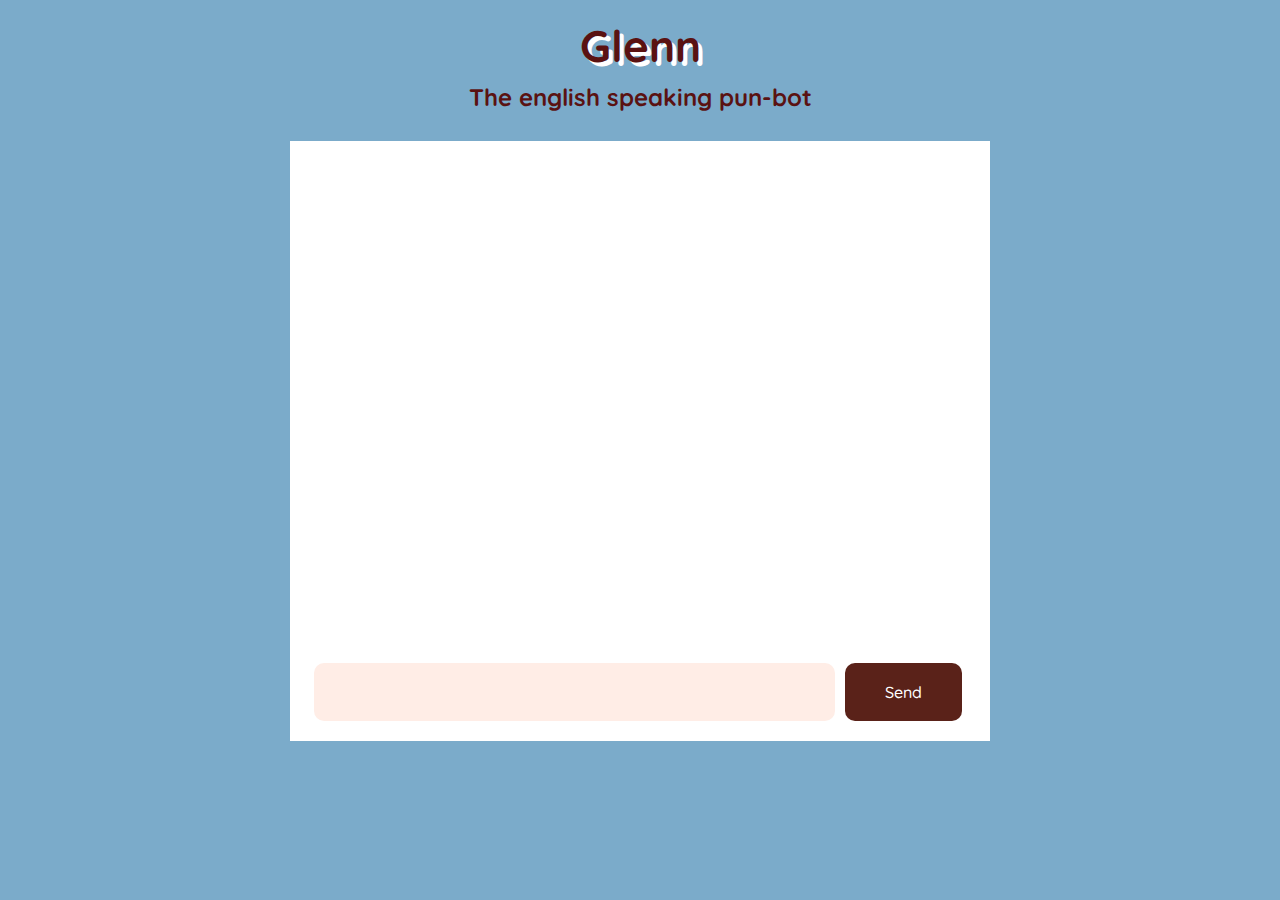
==== code/index.html @ 69144b2e "Merge c1b7a6202a11bdc9776f2d3358e91e9c891ef01c into 628e45aa45f690f10cba6dccef951511fefd9cdb" ====
<!DOCTYPE html>
<html lang="en">

  <head>
    <meta charset="UTF-8" />
    <meta name="viewport" content="width=device-width, initial-scale=1.0" />
    <link rel="stylesheet" href="style.css" />
    <link href="https://fonts.googleapis.com/css2?family=Quicksand:wght@500&display=swap" rel="stylesheet"/>
    <title>Glenn – The pun bot</title>
  </head>

  <body>


    <h1>Glenn</h1>
    <h2>The english speaking pun-bot</h2>
    <main>
      <section class="chat" id="chat"></section>

      <div class="input-wrapper" id="input-wrapper">
        <form id="name-form">
          <input id="name-input" type="text" />
          <button class="send-btn" type="submit">
            Send
          </button>
        </form>
      </div>



    </main>

    <script src="script.js"></script>
  </body>

</html>
---- code/style.css ----
* {
  box-sizing: border-box;
}

body {
  margin: 0;
  padding: 0;
  font-family: 'Quicksand', sans-serif;
  background: #7babca;
}

h1 {
  font-weight: 800;
  font-size: 44px;
  line-height: 34px;
  color: rgb(90, 18, 18);
  text-align: center;
  text-shadow: 4px 4px rgb(255, 255, 255);

}

h2 {
  font-weight: bold;
  font-size: 24px;
  line-height: 8px;
  color: rgb(90, 18, 18);
  text-align: center;
  margin-bottom: 40px;
}

p {
  font-size: 16px;
  font-weight: 600;
  line-height: 24px;
  margin: 0;
  
}

button {
  background-color: #5a2219;
  color: white;
  border: none;
  border-radius: 10px 10px 10px 10px;
  padding: 16px 40px;
  margin-right: 4px;
  font-size: 16px;
  line-height: 26px;
  font-family: 'Quicksand';
  font-weight: 500;
  cursor: pointer;
  transition: all 0.3s ease;
}

button:hover {
  opacity: 0.9;
  transition: all 0.2s ease;
}

input {
  box-sizing: border-box;
  border: 2px;
  border-color: #4e1000;
  border-radius: 10px 10px 10px 10px;
  background: #ffede6;
  color: #000000;
  padding: 16px;
  font-size: 16px;
  font-family: 'Quicksand';
  font-weight: 600;
  line-height: 26px;
  flex: 1;
  margin-right: 10px
}

main {
  margin: 0 auto;
  width: 100%;
  max-width: 700px;
  height: 600px;
  border-radius: 0px;
  background: rgb(255, 255, 255);
  padding: 20px 24px;
  padding-top: 0;
  box-sizing: border-box;
  display: flex;
  flex-direction: column;
}

.chat {
  flex: 1;
  display: flex;
  justify-content: flex-start;
  overflow: scroll;
  flex-direction: column;
  padding-bottom: 16px;
}

.bot-msg {
  display: flex;
  margin: 16px 8px 0 0;
  flex-shrink: 0;
}

.user-msg {
  display: flex;
  justify-content: flex-end;
  margin: 16px 0 0 8px;
  flex-shrink: 0;
}

.bot-msg img,
.user-msg img {
  width: 60px;
  height: 60px;
}

.bubble {
  background: #ffede6;
  font-weight: 600;
  font-size: 10px;
  line-height: 26px;
  padding: 16px 24px;
  color: #4e1000;
  max-width: 40%;
}

.bot-bubble {
  border-radius: 0px 26px 26px 26px;
  margin-left: 8px;
}

.user-bubble {
  border-radius: 26px 0 26px 26px;
  margin-right: 8px;
}

.input-wrapper {
  display: flex;
  justify-content: center;
}

.input-wrapper form {
  width: 100%;
  display: flex;
}
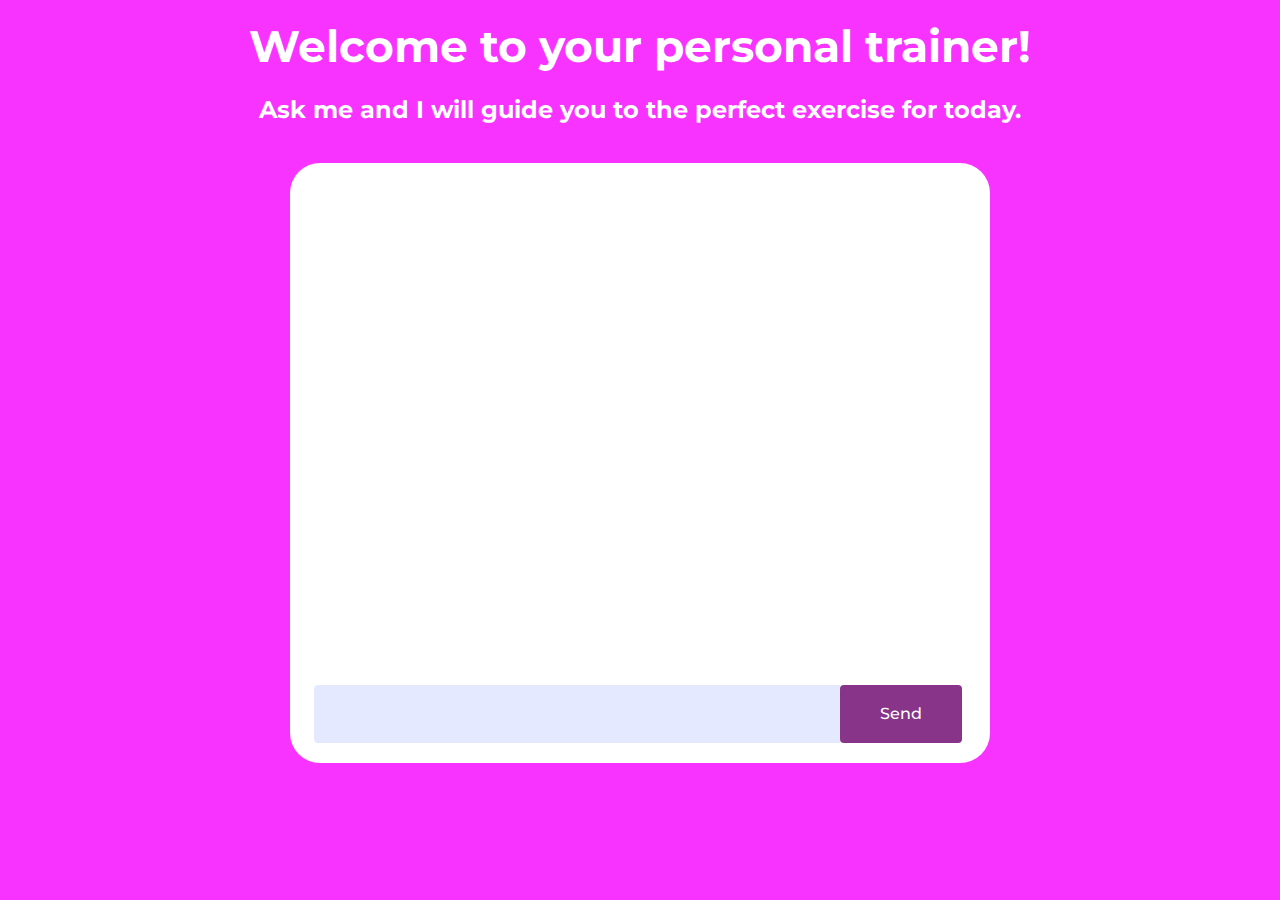
==== commit 52be56fe: "Merge d166c3d6d5075a2f038d731f62e285ec0ac84333 into 628e45aa45f690f10cba6dccef951511fefd9cdb" ====
--- a/code/index.html
+++ b/code/index.html
@@ -5,15 +5,15 @@
     <meta charset="UTF-8" />
     <meta name="viewport" content="width=device-width, initial-scale=1.0" />
     <link rel="stylesheet" href="style.css" />
-    <link href="https://fonts.googleapis.com/css2?family=Quicksand:wght@500&display=swap" rel="stylesheet"/>
-    <title>Glenn – The pun bot</title>
+    <link
+      href="https://fonts.googleapis.com/css2?family=Montserrat:ital,wght@0,100;0,200;0,300;0,400;0,500;0,600;0,700;0,800;0,900;1,100;1,200;1,300;1,400;1,500;1,600;1,700;1,800;1,900&display=swap"
+      rel="stylesheet" />
+    <title>Chat Bot</title>
   </head>
 
   <body>
-
-
-    <h1>Glenn</h1>
-    <h2>The english speaking pun-bot</h2>
+    <h1>Welcome to your personal trainer!</h1>
+    <h2>Ask me and I will guide you to the perfect exercise for today.</h2>
     <main>
       <section class="chat" id="chat"></section>
 
@@ -25,9 +25,6 @@
           </button>
         </form>
       </div>
-
-
-
     </main>
 
     <script src="script.js"></script>
--- a/code/style.css
+++ b/code/style.css
@@ -5,71 +5,46 @@
 body {
   margin: 0;
   padding: 0;
-  font-family: 'Quicksand', sans-serif;
-  background: #7babca;
+  font-family: 'Montserrat', sans-serif;
+  background: #F933FF;
 }
 
-h1 {
-  font-weight: 800;
+h3,h1 {
+  font-weight: bold;
   font-size: 44px;
   line-height: 34px;
-  color: rgb(90, 18, 18);
+  color: #fff;
   text-align: center;
-  text-shadow: 4px 4px rgb(255, 255, 255);
-
 }
 
 h2 {
   font-weight: bold;
   font-size: 24px;
-  line-height: 8px;
-  color: rgb(90, 18, 18);
+  line-height: 34px;
+  color: #fff;
   text-align: center;
-  margin-bottom: 40px;
+  margin-bottom: 36px;
 }
 
 p {
-  font-size: 16px;
+  font-size: 18px;
   font-weight: 600;
-  line-height: 24px;
+  line-height: 28px;
   margin: 0;
-  
 }
 
-button {
-  background-color: #5a2219;
-  color: white;
-  border: none;
-  border-radius: 10px 10px 10px 10px;
-  padding: 16px 40px;
-  margin-right: 4px;
-  font-size: 16px;
-  line-height: 26px;
-  font-family: 'Quicksand';
-  font-weight: 500;
-  cursor: pointer;
-  transition: all 0.3s ease;
-}
-
-button:hover {
-  opacity: 0.9;
-  transition: all 0.2s ease;
-}
-
-input {
+select,input {
   box-sizing: border-box;
-  border: 2px;
-  border-color: #4e1000;
-  border-radius: 10px 10px 10px 10px;
-  background: #ffede6;
-  color: #000000;
+  border: #343C89;
+  border-radius: 4px 0 0 4px;
+  background: #e5e9ff;
+  color: #873489;
   padding: 16px;
   font-size: 16px;
-  font-family: 'Quicksand';
+  font-family: 'Montserrat';
   font-weight: 600;
   line-height: 26px;
   flex: 1;
-  margin-right: 10px
 }
 
 main {
@@ -77,8 +52,8 @@
   width: 100%;
   max-width: 700px;
   height: 600px;
-  border-radius: 0px;
-  background: rgb(255, 255, 255);
+  border-radius: 30px;
+  background: #fff;
   padding: 20px 24px;
   padding-top: 0;
   box-sizing: border-box;
@@ -115,12 +90,12 @@
 }
 
 .bubble {
-  background: #ffede6;
+  background: #e5e9ff;
   font-weight: 600;
-  font-size: 10px;
+  font-size: 16px;
   line-height: 26px;
   padding: 16px 24px;
-  color: #4e1000;
+  color: #873489;
   max-width: 40%;
 }
 
@@ -144,3 +119,22 @@
   display: flex;
 }
 
+button {
+  background-color: #873489;
+  color: white;
+  border: none;
+  border-radius: 4px;
+  padding: 16px 40px;
+  margin-right: 4px;
+  font-size: 16px;
+  line-height: 26px;
+  font-family: 'Montserrat';
+  font-weight: 500;
+  cursor: pointer;
+  transition: all 0.3s ease;
+}
+
+button:hover {
+  opacity: 0.9;
+  transition: all 0.2s ease;
+}
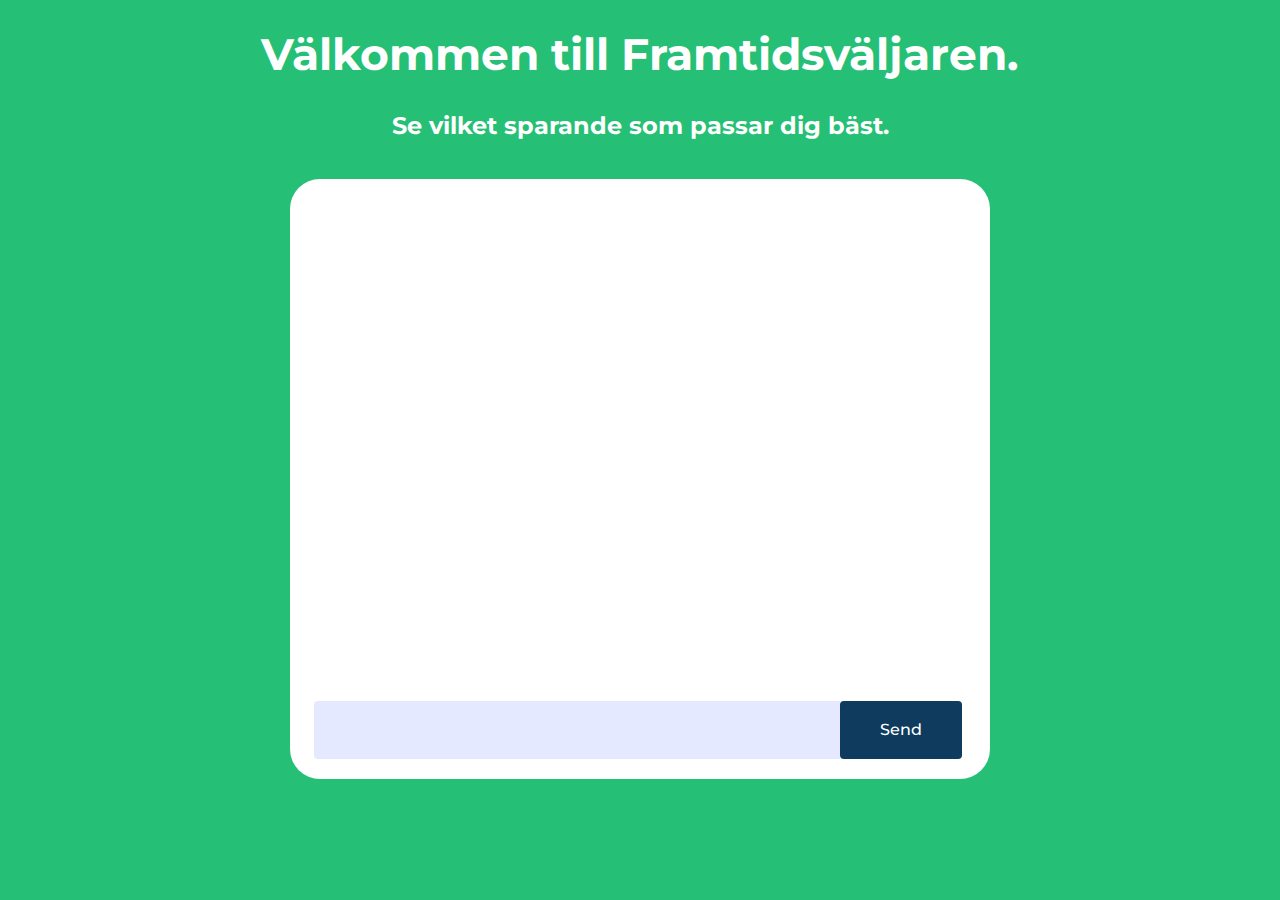
==== commit 06d54707: "Merge c5a0e36d161db179434e9c309f76dd2cd9db6b56 into 628e45aa45f690f10cba6dccef951511fefd9cdb" ====
--- a/code/index.html
+++ b/code/index.html
@@ -12,8 +12,8 @@
   </head>
 
   <body>
-    <h1>Welcome to your personal trainer!</h1>
-    <h2>Ask me and I will guide you to the perfect exercise for today.</h2>
+    <h1>Välkommen till Framtidsväljaren.</h1>
+    <h2>Se vilket sparande som passar dig bäst.</h2>
     <main>
       <section class="chat" id="chat"></section>
 
--- a/code/style.css
+++ b/code/style.css
@@ -6,13 +6,13 @@
   margin: 0;
   padding: 0;
   font-family: 'Montserrat', sans-serif;
-  background: #F933FF;
+  background: #26bf76;
 }
 
-h3,h1 {
+h1 {
   font-weight: bold;
   font-size: 44px;
-  line-height: 34px;
+  line-height: 50px;
   color: #fff;
   text-align: center;
 }
@@ -33,12 +33,12 @@
   margin: 0;
 }
 
-select,input {
+input {
   box-sizing: border-box;
-  border: #343C89;
+  border: none;
   border-radius: 4px 0 0 4px;
   background: #e5e9ff;
-  color: #873489;
+  color: #0e3b5e;
   padding: 16px;
   font-size: 16px;
   font-family: 'Montserrat';
@@ -95,7 +95,7 @@
   font-size: 16px;
   line-height: 26px;
   padding: 16px 24px;
-  color: #873489;
+  color: #0e3b5e;
   max-width: 40%;
 }
 
@@ -120,7 +120,7 @@
 }
 
 button {
-  background-color: #873489;
+  background-color: #0e3b5e;
   color: white;
   border: none;
   border-radius: 4px;
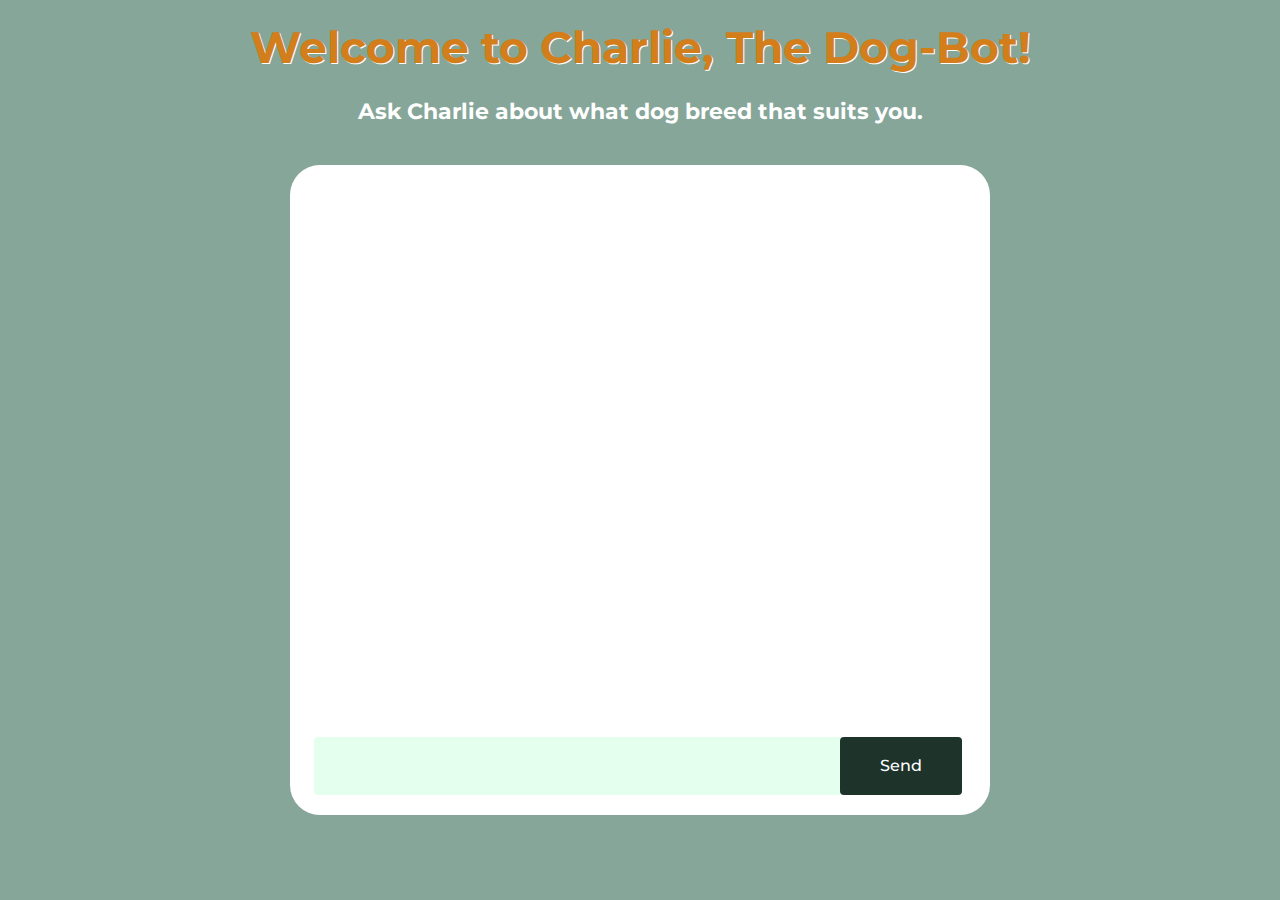
==== commit 6bfc6645: "Faulty previous upload" ====
--- a/code/index.html
+++ b/code/index.html
@@ -8,12 +8,12 @@
     <link
       href="https://fonts.googleapis.com/css2?family=Montserrat:ital,wght@0,100;0,200;0,300;0,400;0,500;0,600;0,700;0,800;0,900;1,100;1,200;1,300;1,400;1,500;1,600;1,700;1,800;1,900&display=swap"
       rel="stylesheet" />
-    <title>Chat Bot</title>
+    <title>Charlie - The Dog-Bot</title>
   </head>
 
   <body>
-    <h1>Välkommen till Framtidsväljaren.</h1>
-    <h2>Se vilket sparande som passar dig bäst.</h2>
+    <h1>Welcome to Charlie, The Dog-Bot!</h1>
+    <h2>Ask Charlie about what dog breed that suits you.</h2>
     <main>
       <section class="chat" id="chat"></section>
 
--- a/code/style.css
+++ b/code/style.css
@@ -6,20 +6,21 @@
   margin: 0;
   padding: 0;
   font-family: 'Montserrat', sans-serif;
-  background: #26bf76;
+  background: #06472e7c;
 }
 
 h1 {
   font-weight: bold;
   font-size: 44px;
-  line-height: 50px;
-  color: #fff;
+  line-height: 36px;
+  color: rgb(211, 125, 27);
   text-align: center;
+  text-shadow: 1px 1px #fff;
 }
 
 h2 {
   font-weight: bold;
-  font-size: 24px;
+  font-size: 22px;
   line-height: 34px;
   color: #fff;
   text-align: center;
@@ -37,8 +38,8 @@
   box-sizing: border-box;
   border: none;
   border-radius: 4px 0 0 4px;
-  background: #e5e9ff;
-  color: #0e3b5e;
+  background: #e5ffef;
+  color: #05060e;
   padding: 16px;
   font-size: 16px;
   font-family: 'Montserrat';
@@ -51,7 +52,7 @@
   margin: 0 auto;
   width: 100%;
   max-width: 700px;
-  height: 600px;
+  height: 650px;
   border-radius: 30px;
   background: #fff;
   padding: 20px 24px;
@@ -90,13 +91,13 @@
 }
 
 .bubble {
-  background: #e5e9ff;
+  background: #e5ffef;
   font-weight: 600;
   font-size: 16px;
   line-height: 26px;
   padding: 16px 24px;
-  color: #0e3b5e;
-  max-width: 40%;
+  color: #05060e;
+  max-width: 60%;
 }
 
 .bot-bubble {
@@ -119,8 +120,8 @@
   display: flex;
 }
 
-button {
-  background-color: #0e3b5e;
+select, button {
+  background-color: #1e332a;
   color: white;
   border: none;
   border-radius: 4px;
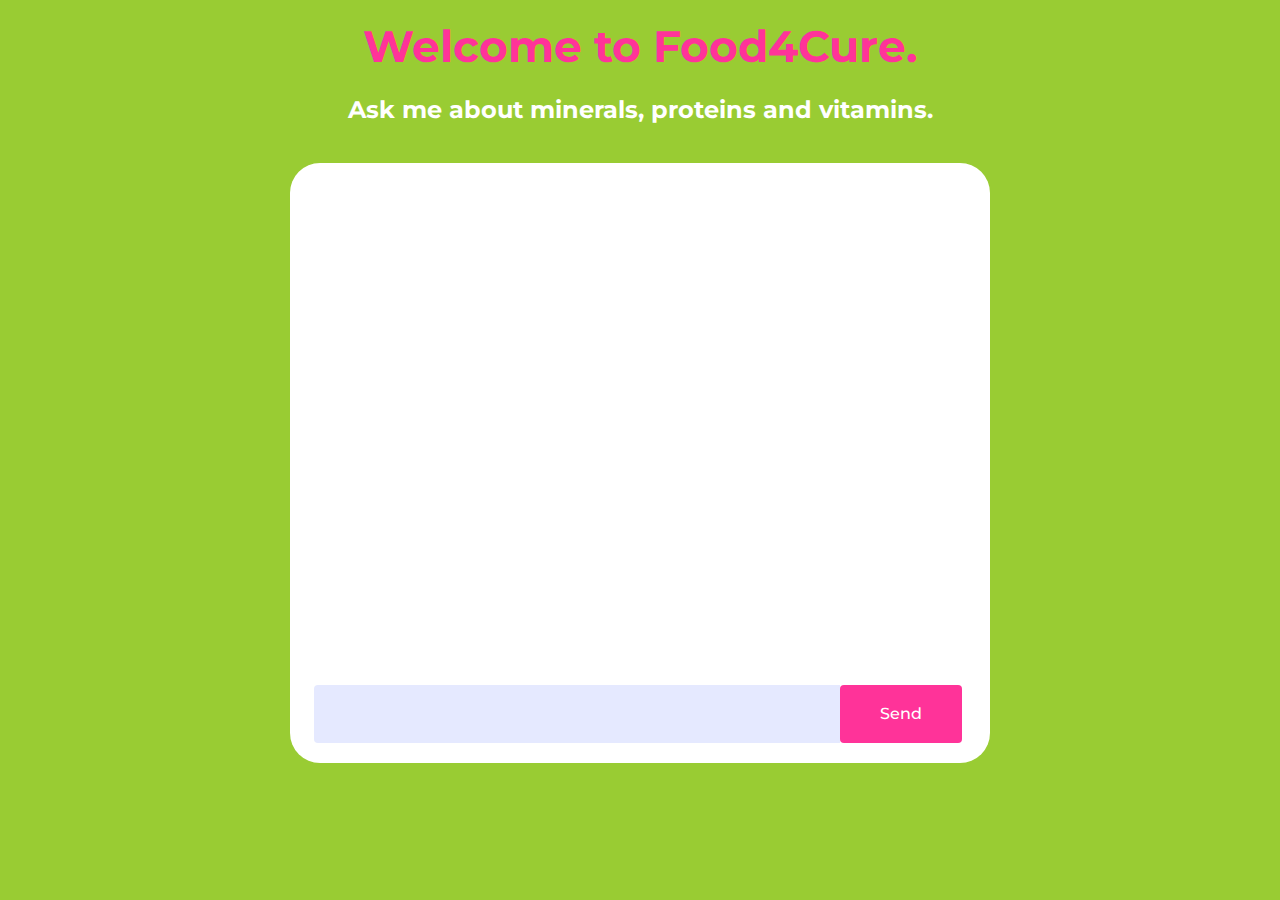
==== commit bf50980b: "Merge 818afaefd6e5345abcb7b64d473803bcf7173dc7 into 628e45aa45f690f10cba6dccef951511fefd9cdb" ====
--- a/code/index.html
+++ b/code/index.html
@@ -8,12 +8,12 @@
     <link
       href="https://fonts.googleapis.com/css2?family=Montserrat:ital,wght@0,100;0,200;0,300;0,400;0,500;0,600;0,700;0,800;0,900;1,100;1,200;1,300;1,400;1,500;1,600;1,700;1,800;1,900&display=swap"
       rel="stylesheet" />
-    <title>Charlie - The Dog-Bot</title>
+    <title>Chat Bot</title>
   </head>
 
   <body>
-    <h1>Welcome to Charlie, The Dog-Bot!</h1>
-    <h2>Ask Charlie about what dog breed that suits you.</h2>
+    <h1>Welcome to Food4Cure.</h1>
+    <h2>Ask me about minerals, proteins and vitamins.</h2>
     <main>
       <section class="chat" id="chat"></section>
 
--- a/code/style.css
+++ b/code/style.css
@@ -6,21 +6,20 @@
   margin: 0;
   padding: 0;
   font-family: 'Montserrat', sans-serif;
-  background: #06472e7c;
+  background: #99cc33;
 }
 
 h1 {
   font-weight: bold;
   font-size: 44px;
-  line-height: 36px;
-  color: rgb(211, 125, 27);
+  line-height: 34px;
+  color: #ff3399;
   text-align: center;
-  text-shadow: 1px 1px #fff;
 }
 
 h2 {
   font-weight: bold;
-  font-size: 22px;
+  font-size: 24px;
   line-height: 34px;
   color: #fff;
   text-align: center;
@@ -38,8 +37,8 @@
   box-sizing: border-box;
   border: none;
   border-radius: 4px 0 0 4px;
-  background: #e5ffef;
-  color: #05060e;
+  background: #e5e9ff;
+  color: #bc19fc;
   padding: 16px;
   font-size: 16px;
   font-family: 'Montserrat';
@@ -52,7 +51,7 @@
   margin: 0 auto;
   width: 100%;
   max-width: 700px;
-  height: 650px;
+  height: 600px;
   border-radius: 30px;
   background: #fff;
   padding: 20px 24px;
@@ -91,13 +90,13 @@
 }
 
 .bubble {
-  background: #e5ffef;
+  background: #e5e9ff;
   font-weight: 600;
   font-size: 16px;
   line-height: 26px;
   padding: 16px 24px;
-  color: #05060e;
-  max-width: 60%;
+  color: #fc5019;
+  max-width: 40%;
 }
 
 .bot-bubble {
@@ -120,8 +119,8 @@
   display: flex;
 }
 
-select, button {
-  background-color: #1e332a;
+button {
+  background-color: #ff3399;
   color: white;
   border: none;
   border-radius: 4px;
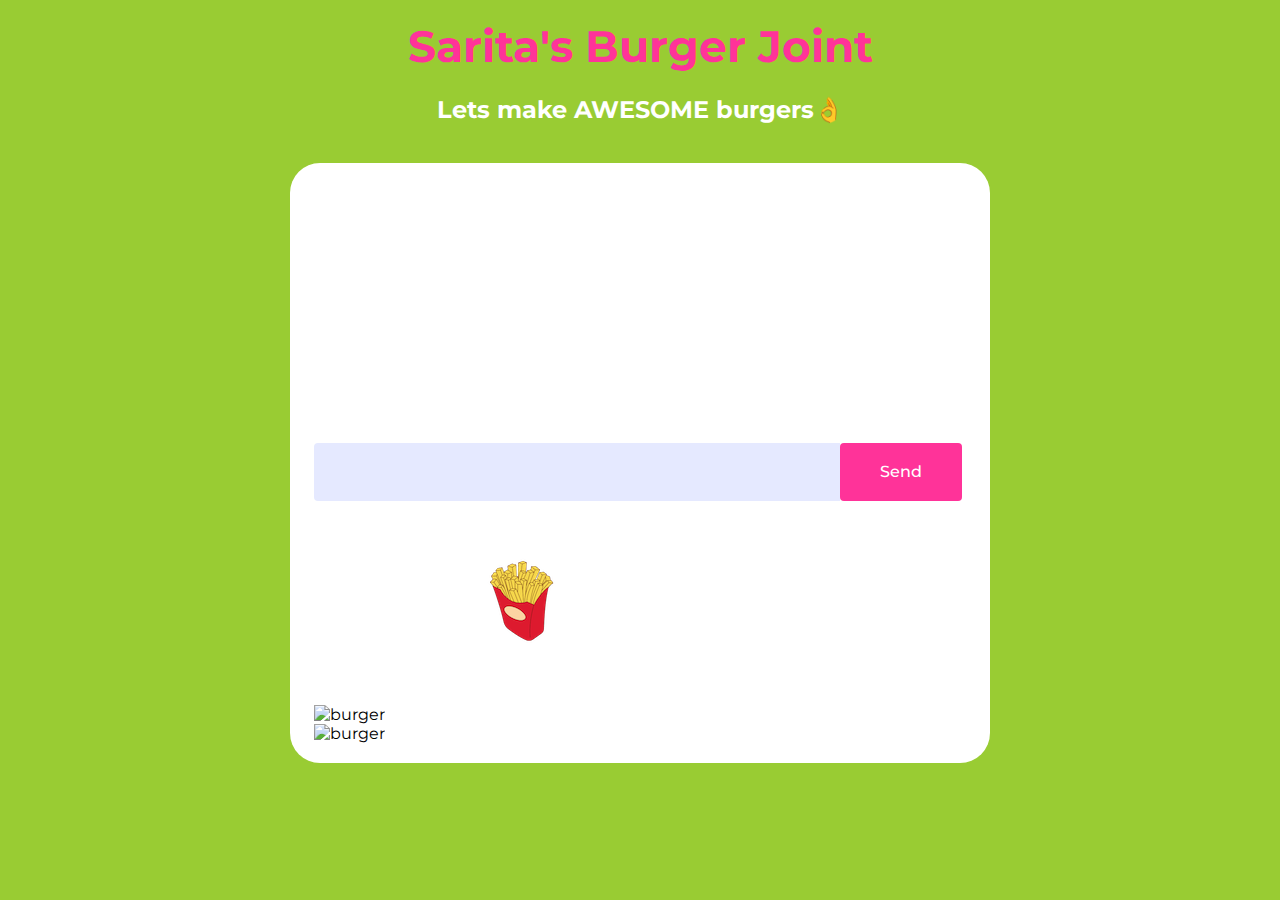
==== commit 3ba6e33f: "changes" ====
--- a/code/index.html
+++ b/code/index.html
@@ -10,13 +10,12 @@
       rel="stylesheet" />
     <title>Chat Bot</title>
   </head>
-
   <body>
-    <h1>Welcome to Food4Cure.</h1>
-    <h2>Ask me about minerals, proteins and vitamins.</h2>
-    <main>
+    <h1>Sarita's Burger Joint</h1>
+    <h2>Lets make AWESOME burgers👌</h2>
+<main>
       <section class="chat" id="chat"></section>
-
+      
       <div class="input-wrapper" id="input-wrapper">
         <form id="name-form">
           <input id="name-input" type="text" />
@@ -25,8 +24,18 @@
           </button>
         </form>
       </div>
-    </main>
+<div class="fries1">
+        <img src="fries1.png" alt="">
+</div>
 
+<div class="burger1">
+    <img src="burger1.png" alt="burger">
+</div>
+
+<div class="burger2">
+  <img src="burger1.png" alt="burger">
+</div>
+</main>
     <script src="script.js"></script>
   </body>
 
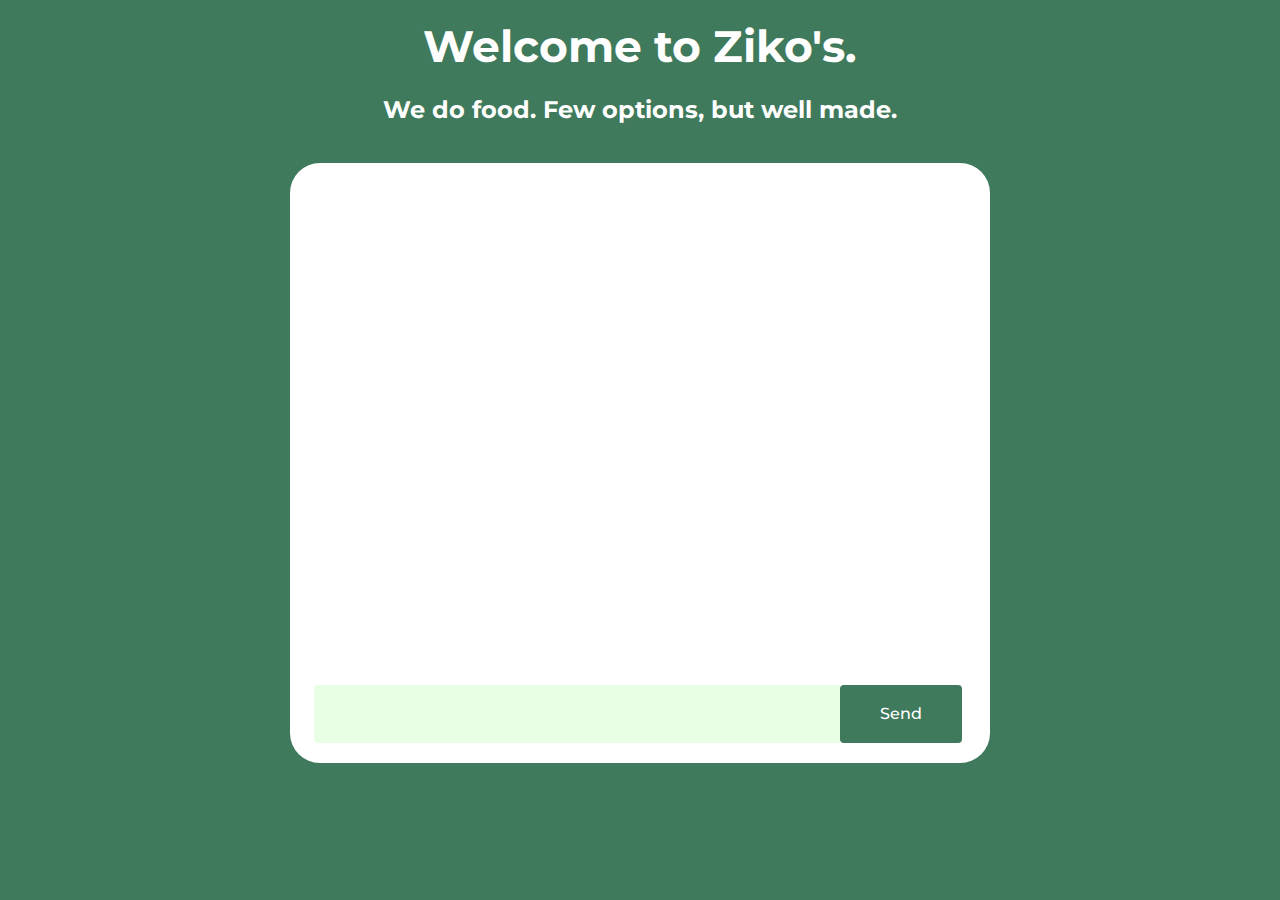
==== commit 2e0b5566: "Merge 28f8464c5c3d37cd0077bdad8902ff4c0b2d1912 into 628e45aa45f690f10cba6dccef951511fefd9cdb" ====
--- a/code/index.html
+++ b/code/index.html
@@ -8,14 +8,15 @@
     <link
       href="https://fonts.googleapis.com/css2?family=Montserrat:ital,wght@0,100;0,200;0,300;0,400;0,500;0,600;0,700;0,800;0,900;1,100;1,200;1,300;1,400;1,500;1,600;1,700;1,800;1,900&display=swap"
       rel="stylesheet" />
-    <title>Chat Bot</title>
+    <title>Ziko's joint. Pizza, pasta, salad. Very tasty!</title>
   </head>
+
   <body>
-    <h1>Sarita's Burger Joint</h1>
-    <h2>Lets make AWESOME burgers👌</h2>
-<main>
+    <h1>Welcome to Ziko's.</h1>
+    <h2>We do food. Few options, but well made.</h2>
+    <main>
       <section class="chat" id="chat"></section>
-      
+
       <div class="input-wrapper" id="input-wrapper">
         <form id="name-form">
           <input id="name-input" type="text" />
@@ -24,19 +25,9 @@
           </button>
         </form>
       </div>
-<div class="fries1">
-        <img src="fries1.png" alt="">
-</div>
+    </main>
 
-<div class="burger1">
-    <img src="burger1.png" alt="burger">
-</div>
-
-<div class="burger2">
-  <img src="burger1.png" alt="burger">
-</div>
-</main>
     <script src="script.js"></script>
   </body>
 
-</html>
+</html>--- a/code/style.css
+++ b/code/style.css
@@ -6,14 +6,14 @@
   margin: 0;
   padding: 0;
   font-family: 'Montserrat', sans-serif;
-  background: #99cc33;
+  background: #3f7a5d;
 }
 
 h1 {
   font-weight: bold;
   font-size: 44px;
   line-height: 34px;
-  color: #ff3399;
+  color: #fff;
   text-align: center;
 }
 
@@ -37,8 +37,8 @@
   box-sizing: border-box;
   border: none;
   border-radius: 4px 0 0 4px;
-  background: #e5e9ff;
-  color: #bc19fc;
+  background: #e7ffe5;
+  color: #3f7a5d;
   padding: 16px;
   font-size: 16px;
   font-family: 'Montserrat';
@@ -68,6 +68,12 @@
   overflow: scroll;
   flex-direction: column;
   padding-bottom: 16px;
+  scrollbar-width: none;
+  -ms-overflow-style: none;
+}
+
+.chat::-webkit-scrollbar {
+  width: 0px;
 }
 
 .bot-msg {
@@ -90,13 +96,13 @@
 }
 
 .bubble {
-  background: #e5e9ff;
+  background: #e7ffe5;
   font-weight: 600;
   font-size: 16px;
   line-height: 26px;
   padding: 16px 24px;
-  color: #fc5019;
-  max-width: 40%;
+  color: #3f7a5d;
+  max-width: 60%;
 }
 
 .bot-bubble {
@@ -120,7 +126,7 @@
 }
 
 button {
-  background-color: #ff3399;
+  background-color: #3f7a5d;
   color: white;
   border: none;
   border-radius: 4px;
@@ -138,3 +144,49 @@
   opacity: 0.9;
   transition: all 0.2s ease;
 }
+
+select {
+	display: block;
+	font-size: 16px;
+	font-family: sans-serif;
+	font-weight: 700;
+	color: #444;
+	line-height: 1.3;
+	padding: .6em 1.4em .5em .8em;
+	width: 100%;
+	max-width: 100%;
+	box-sizing: border-box;
+	margin: 0;
+	border: 1px solid #aaa;
+	box-shadow: 0 1px 0 1px rgba(0,0,0,.04);
+	border-radius: .5em;
+	-moz-appearance: none;
+	-webkit-appearance: none;
+	appearance: none;
+	background-color: #fff;
+	background-image: url('data:image/svg+xml;charset=US-ASCII,%3Csvg%20xmlns%3D%22http%3A%2F%2Fwww.w3.org%2F2000%2Fsvg%22%20width%3D%22292.4%22%20height%3D%22292.4%22%3E%3Cpath%20fill%3D%22%23007CB2%22%20d%3D%22M287%2069.4a17.6%2017.6%200%200%200-13-5.4H18.4c-5%200-9.3%201.8-12.9%205.4A17.6%2017.6%200%200%200%200%2082.2c0%205%201.8%209.3%205.4%2012.9l128%20127.9c3.6%203.6%207.8%205.4%2012.8%205.4s9.2-1.8%2012.8-5.4L287%2095c3.5-3.5%205.4-7.8%205.4-12.8%200-5-1.9-9.2-5.5-12.8z%22%2F%3E%3C%2Fsvg%3E'),
+	  linear-gradient(to bottom, #ffffff 0%,#e5e5e5 100%);
+	background-repeat: no-repeat, repeat;
+	background-position: right .7em top 50%, 0 0;
+	background-size: .65em auto, 100%;
+}
+
+select::-ms-expand {
+	display: none;
+}
+
+select:hover {
+	border-color: #888;
+}
+
+select:focus {
+	border-color: #aaa;
+	box-shadow: 0 0 1px 3px rgba(59, 153, 252, .7);
+	box-shadow: 0 0 0 3px -moz-mac-focusring;
+	color: #222;
+	outline: none;
+}
+
+select option {
+	font-weight:normal;
+}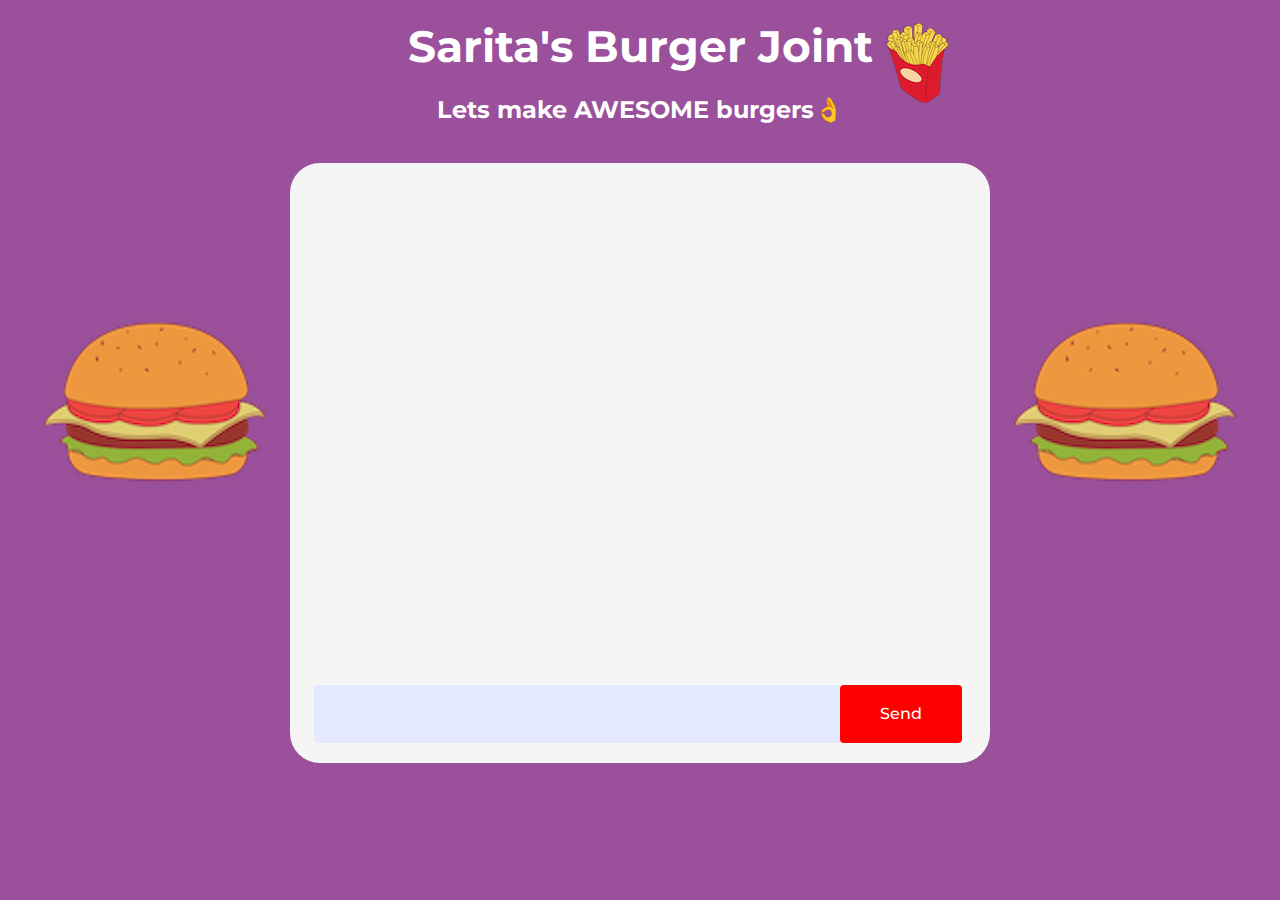
==== commit 2345c168: "Merge 771d376154910c1da23586ef6427ea520f24b352 into 628e45aa45f690f10cba6dccef951511fefd9cdb" ====
--- a/code/index.html
+++ b/code/index.html
@@ -8,15 +8,14 @@
     <link
       href="https://fonts.googleapis.com/css2?family=Montserrat:ital,wght@0,100;0,200;0,300;0,400;0,500;0,600;0,700;0,800;0,900;1,100;1,200;1,300;1,400;1,500;1,600;1,700;1,800;1,900&display=swap"
       rel="stylesheet" />
-    <title>Ziko's joint. Pizza, pasta, salad. Very tasty!</title>
+    <title>Chat Bot</title>
   </head>
-
   <body>
-    <h1>Welcome to Ziko's.</h1>
-    <h2>We do food. Few options, but well made.</h2>
-    <main>
+    <h1>Sarita's Burger Joint</h1>
+    <h2>Lets make AWESOME burgers👌</h2>
+<main>
       <section class="chat" id="chat"></section>
-
+      
       <div class="input-wrapper" id="input-wrapper">
         <form id="name-form">
           <input id="name-input" type="text" />
@@ -25,9 +24,19 @@
           </button>
         </form>
       </div>
-    </main>
+<div class="fries1">
+        <img src="fries1.png" alt="">
+</div>
 
+<div class="burger1">
+    <img src="burger1.png" alt="burger">
+</div>
+
+<div class="burger2">
+  <img src="burger1.png" alt="burger">
+</div>
+</main>
     <script src="script.js"></script>
   </body>
 
-</html>+</html>
--- a/code/style.css
+++ b/code/style.css
@@ -6,8 +6,9 @@
   margin: 0;
   padding: 0;
   font-family: 'Montserrat', sans-serif;
-  background: #3f7a5d;
-}
+  background: rgb(154, 80, 154);
+ }
+ 
 
 h1 {
   font-weight: bold;
@@ -37,8 +38,8 @@
   box-sizing: border-box;
   border: none;
   border-radius: 4px 0 0 4px;
-  background: #e7ffe5;
-  color: #3f7a5d;
+  background: #e5e9ff;
+  color: #0026ff;
   padding: 16px;
   font-size: 16px;
   font-family: 'Montserrat';
@@ -53,12 +54,13 @@
   max-width: 700px;
   height: 600px;
   border-radius: 30px;
-  background: #fff;
+  background: #F5F5F5;
   padding: 20px 24px;
   padding-top: 0;
   box-sizing: border-box;
   display: flex;
   flex-direction: column;
+  position: relative; 
 }
 
 .chat {
@@ -68,12 +70,6 @@
   overflow: scroll;
   flex-direction: column;
   padding-bottom: 16px;
-  scrollbar-width: none;
-  -ms-overflow-style: none;
-}
-
-.chat::-webkit-scrollbar {
-  width: 0px;
 }
 
 .bot-msg {
@@ -96,13 +92,13 @@
 }
 
 .bubble {
-  background: #e7ffe5;
+  background: #e5e9ff;
   font-weight: 600;
   font-size: 16px;
   line-height: 26px;
   padding: 16px 24px;
-  color: #3f7a5d;
-  max-width: 60%;
+  color: #0026ff;
+  max-width: 40%;
 }
 
 .bot-bubble {
@@ -126,7 +122,7 @@
 }
 
 button {
-  background-color: #3f7a5d;
+  background-color: red;
   color: white;
   border: none;
   border-radius: 4px;
@@ -145,48 +141,64 @@
   transition: all 0.2s ease;
 }
 
+/*Styling för rullgardinmenyn*/
 select {
-	display: block;
-	font-size: 16px;
-	font-family: sans-serif;
-	font-weight: 700;
-	color: #444;
-	line-height: 1.3;
-	padding: .6em 1.4em .5em .8em;
-	width: 100%;
-	max-width: 100%;
-	box-sizing: border-box;
-	margin: 0;
-	border: 1px solid #aaa;
-	box-shadow: 0 1px 0 1px rgba(0,0,0,.04);
-	border-radius: .5em;
-	-moz-appearance: none;
-	-webkit-appearance: none;
-	appearance: none;
-	background-color: #fff;
-	background-image: url('data:image/svg+xml;charset=US-ASCII,%3Csvg%20xmlns%3D%22http%3A%2F%2Fwww.w3.org%2F2000%2Fsvg%22%20width%3D%22292.4%22%20height%3D%22292.4%22%3E%3Cpath%20fill%3D%22%23007CB2%22%20d%3D%22M287%2069.4a17.6%2017.6%200%200%200-13-5.4H18.4c-5%200-9.3%201.8-12.9%205.4A17.6%2017.6%200%200%200%200%2082.2c0%205%201.8%209.3%205.4%2012.9l128%20127.9c3.6%203.6%207.8%205.4%2012.8%205.4s9.2-1.8%2012.8-5.4L287%2095c3.5-3.5%205.4-7.8%205.4-12.8%200-5-1.9-9.2-5.5-12.8z%22%2F%3E%3C%2Fsvg%3E'),
-	  linear-gradient(to bottom, #ffffff 0%,#e5e5e5 100%);
-	background-repeat: no-repeat, repeat;
-	background-position: right .7em top 50%, 0 0;
-	background-size: .65em auto, 100%;
-}
-
-select::-ms-expand {
-	display: none;
-}
-
-select:hover {
-	border-color: #888;
-}
-
-select:focus {
-	border-color: #aaa;
-	box-shadow: 0 0 1px 3px rgba(59, 153, 252, .7);
-	box-shadow: 0 0 0 3px -moz-mac-focusring;
-	color: #222;
-	outline: none;
-}
-
-select option {
-	font-weight:normal;
-}+  border: none;
+  border-radius: 4px;
+  background: #e5e9ff;
+  color: #0026ff;
+  padding: 20px;
+  font-size: 20px;
+  font-family: 'Montserrat';
+  width: 100%;
+
+  /*Detta tar bort pilen från sidan av rullgardinen*/
+  -webkit-appearance: none;
+  -moz-appearance: none;
+  appearance: none;
+}
+
+.fries1
+{
+  height: 50px;
+  font-size: 20px;
+  left: 420px;
+  bottom: 750px;
+  position: absolute;
+ 
+}
+
+.burger1
+{
+  max-width: 20;
+  height: 50px;
+  font-size: 20px;
+  left: -550px;
+  top: 40px;
+  position: absolute;
+  -webkit-animation: move 5s ease-in-out; 
+            animation: move 5s ease-in-out;
+}
+
+.burger2
+{
+  max-width: 20;
+  height: 50px;
+  font-size: 20px;
+  right: -550px; 
+  top: 40px;
+  position: absolute;
+  -webkit-animation: move 5s ease-in-out; 
+  animation: move 5s ease-in-out;
+}
+@-webkit-keyframes move {
+  100% {
+      top: 200px;
+  }
+}
+
+@keyframes move {
+  100% {
+      top: 200px;
+  }
+}
